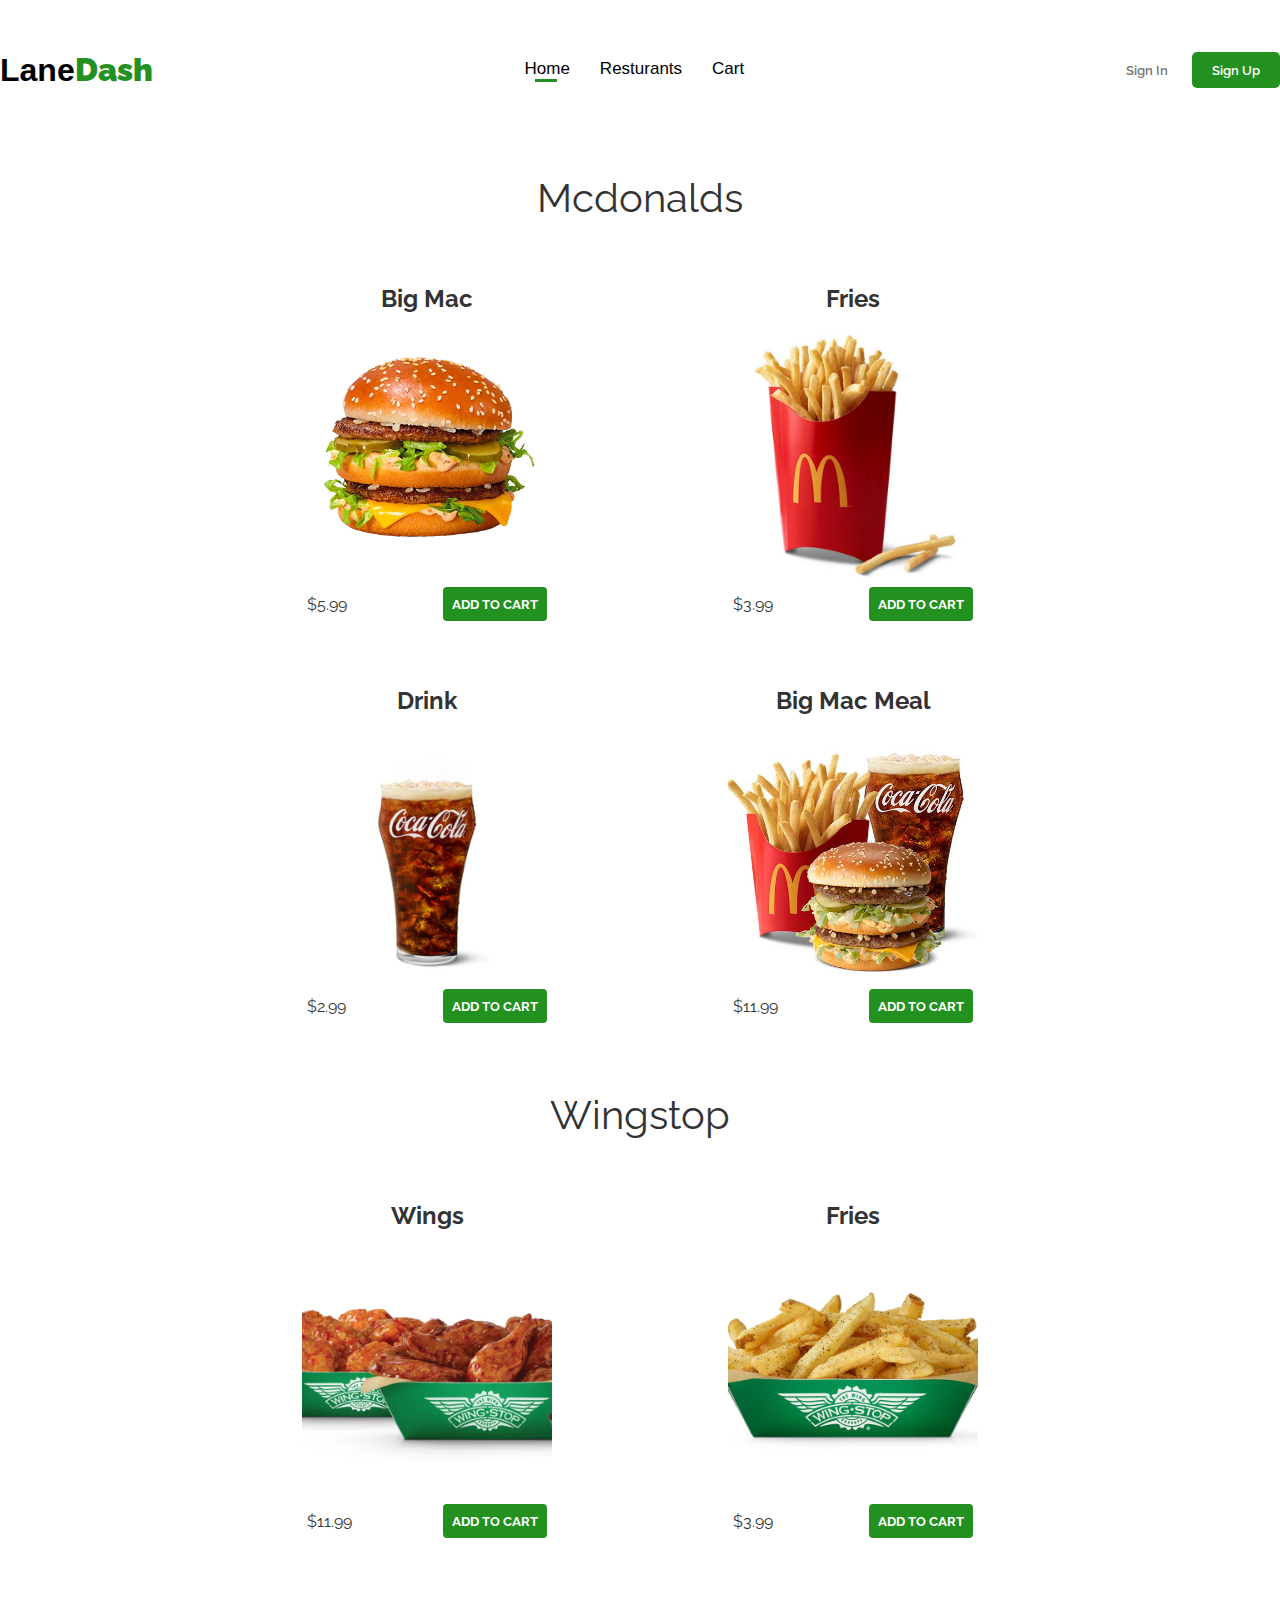
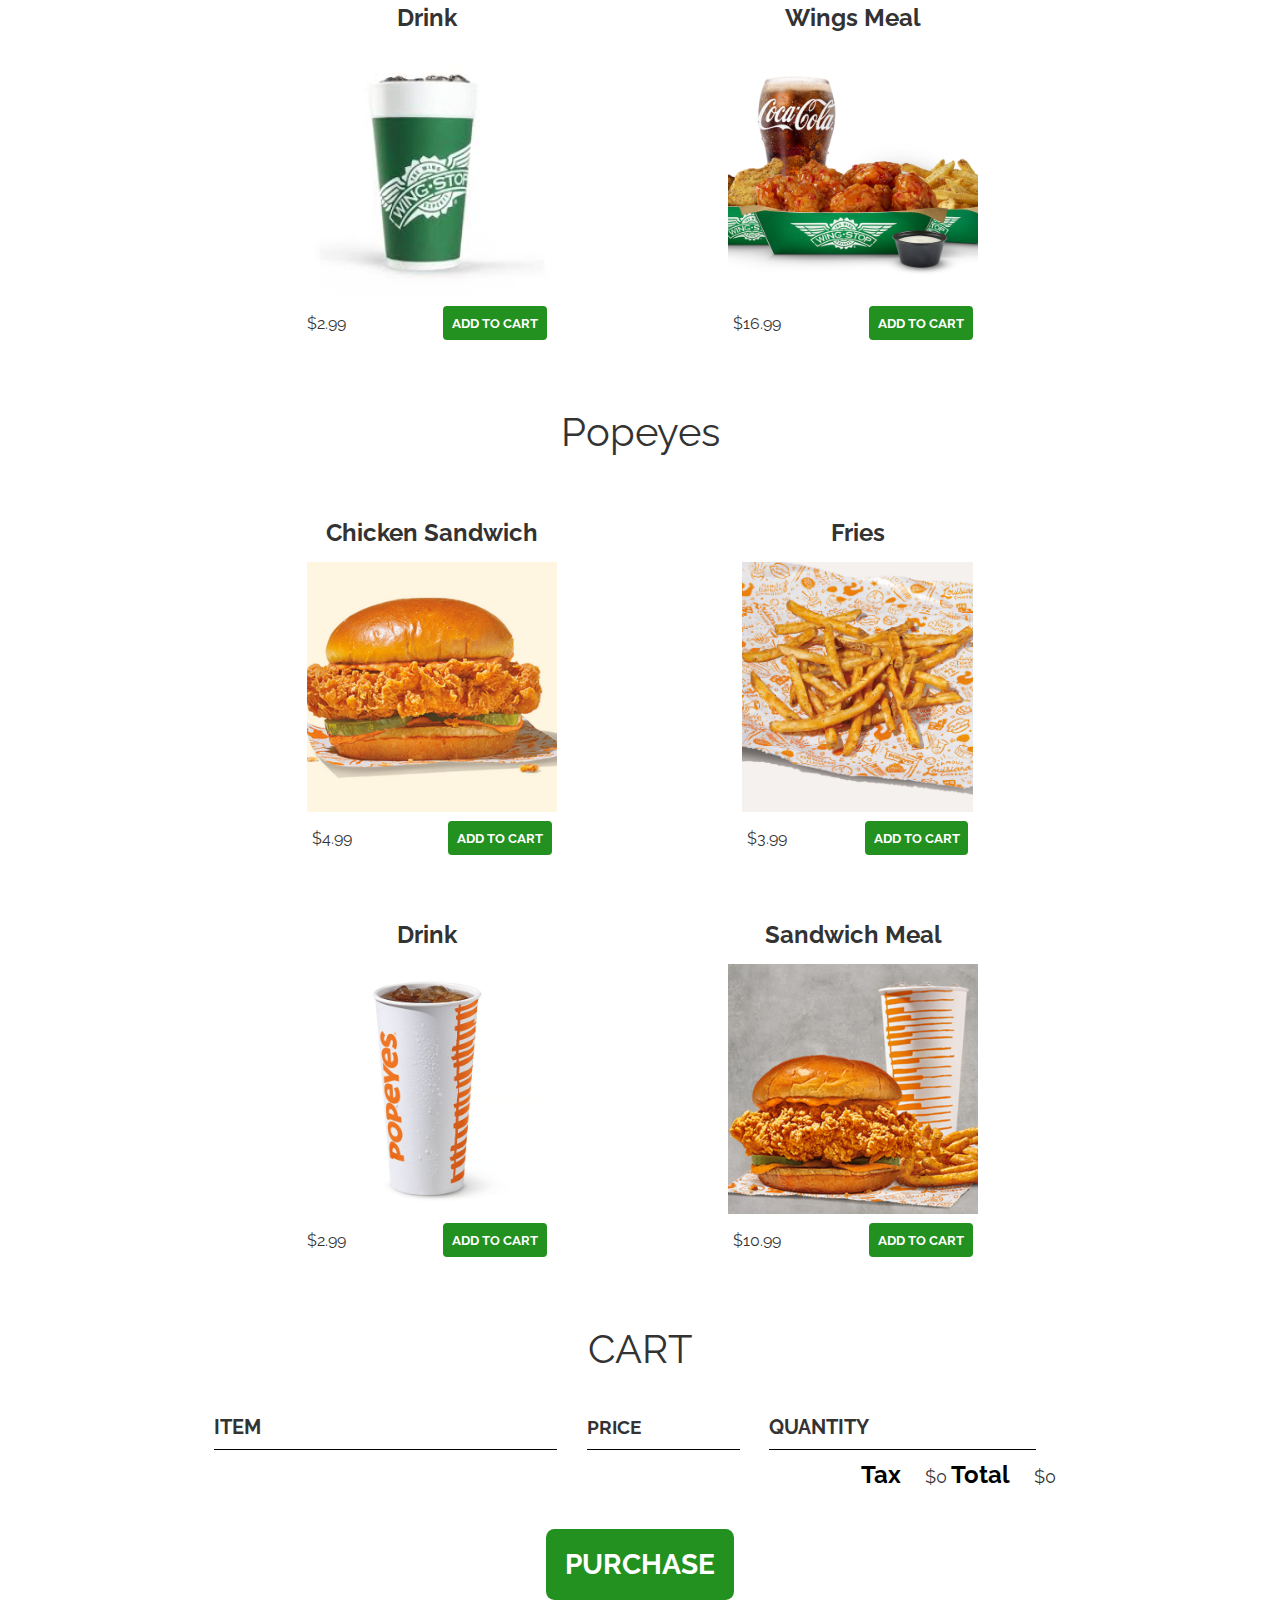
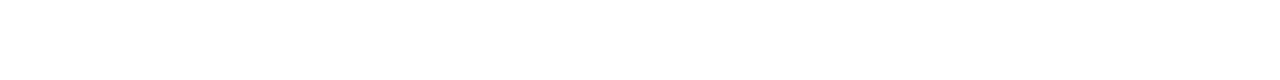
==== cart.html @ 19d5712b "addcontent6-1" ====
<!DOCTYPE html>
<html>
    <head>
        <title>Cart</title>
        <meta name="description" content="This is the description">
        <link href="https://cdn.jsdelivr.net/npm/bootstrap@5.0.2/dist/css/bootstrap.min.css" rel="stylesheet" integrity="sha384-EVSTQN3/azprG1Anm3QDgpJLIm9Nao0Yz1ztcQTwFspd3yD65VohhpuuCOmLASjC" crossorigin="anonymous">
        <link rel="stylesheet" href="styles.css" />
        <script src="program.js" async></script>
        <style>
            @import url('https://fonts.googleapis.com/css?family=Raleway:300,400,700');
@import url("https://fonts.googleapis.com/css?family=Metal+Mania");

@font-face {
    font-family: "Booter - Zero Zero";
    src: url("Fonts/Booter - Zero Zero.woff") format("woff"),
         url("Fonts/Booter - Zero Zero.woff2") format("woff2");
    font-weight: normal;
    font-style: normal;
}

* {
    box-sizing: border-box;
    font-family: Raleway;
    color: #777;
}

html, body {
    margin: 0;
    padding: 0;
    min-height: 100%;
}

.nav{
        width: 100%;
        display: flex;
        justify-content: space-between;
        align-items: center;
        padding: 30px 0;
      }
    .nav .logo h1{
      font-weight: 600;
      font-family: sans-serif;
      color: black;
    }
    .nav .logo b{
      color: rgb(35, 145, 31);
    }
    .nav ul{
      display: flex;
      list-style: none;
    }
    .nav ul li{
      margin-right: 30px;
    }
    .nav ul li a{
      text-decoration: none;
      color: black;
      font-weight: 500;
      font-family: sans-serif;
      font-size: 17px;
    }
    .nav ul .active::after{
      content: '';
      width: 50%;
      height: 3px;
      background-color: rgb(35, 145, 31);
      display: flex;
      position: relative;
      margin-left: 10px;

    }
    input{
      padding: 10px 20px;
      cursor: pointer;
      font-weight: 600;

    }
    .signin{
      background: transparent;
      border: none;

    }
    .signup{
      background-color: rgb(35, 145, 31);
      color: #ffffffff;
      outline: none;
      border: none;
      border-radius: 5px;
    }

.content-section {
    margin: 1em;
}

.container {
    max-width: 900px;
    margin: 0 auto;
    padding: 0 1.5em;
}
.section-header {
    font-weight: normal;
    color: #333;
    text-align: center;
    font-size: 2.5em;
}

.btn {
    text-align: center;
    vertical-align: middle;
    padding: .67em .67em;
    cursor: pointer;
}

.btn-header {
    margin: .5em 15% 2em 15%;
    color: white;
    border: 2px solid rgb(35, 145, 31);
    background-color: rgba(255, 255, 255, .1);
    border-radius: 0;
    font-size: 1.5em;
    font-weight: lighter;
    padding-left: 2em;
    padding-right: 2em;
}

.btn-play {
    display: block;
    margin: 0 auto;
    color: rgb(35, 145, 31);
    font-size: 4em;
    border-radius: 50%;
    width: 100px;
    height: 100px;
    padding: 0;
    text-align: center;
}

.btn-primary {
    color: white;
    background-color: rgb(35, 145, 31);
    border: none;
    border-radius: .3em;
    font-weight: bold;
}

.tour-row {
    border-bottom: 1px solid black;
    padding-bottom: 1em;
    margin-bottom: 1em;
}

.tour-row:last-child {
    border: none;
}

.tour-item {
    display: inline-block;
    padding-right: .5em;
}

.tour-date {
    color: #555;
    width: 11%;
    font-weight: bold;
}

.tour-city {
    width: 24%;
}

.tour-arena {
    width: 42%;
}

.tour-btn {
    max-width: 19%;
}

.shop-item {
    margin: 30px;
}

.shop-item-title {
    display: block;
    width: 100%;
    text-align: center;
    font-weight: bold;
    font-size: 1.5em;
    color: #333;
    margin-bottom: 15px;
}

.shop-item-image {
    height: 250px;
}

.shop-item-details {
    display: flex;
    align-items: center;
    padding: 5px;
}

.shop-item-price {
    flex-grow: 1;
    color: #333;
}

.shop-items {
    display: flex;
    flex-wrap: wrap;
    justify-content: space-around;
}

.cart-header {
    font-weight: bold;
    font-size: 1.25em;
    color: #333;
}

.cart-column {
    display: flex;
    align-items: center;
    border-bottom: 1px solid black;
    margin-right: 1.5em;
    padding-bottom: 10px;
    margin-top: 10px;
}

.cart-row {
    display: flex;
}

.cart-item {
    width: 45%;
}

.cart-price {
    width: 20%;
    font-size: 1.2em;
    color: #333;
}

.cart-quantity {
    width: 35%;
}

.cart-item-title {
    color: #333;
    margin-left: .5em;
    font-size: 1.2em;
}

.cart-item-image {
    width: 75px;
    height: auto;
    border-radius: 10px;
}

.btn-danger {
    color: white;
    background-color: #EB5757;
    border: none;
    border-radius: .3em;
    font-weight: bold;
}


.cart-quantity-input {
    height: 34px;
    width: 50px;
    border-radius: 5px;
    border: 1px solid rgb(35, 145, 31);
    background-color: #eee;
    color: #333;
    padding: 0;
    text-align: center;
    font-size: 1.2em;
    margin-right: 25px;
}

.cart-row:last-child {
    border-bottom: 1px solid black;
}

.cart-row:last-child .cart-column {
    border: none;
}

.cart-total {
    text-align: end;
    margin-top: 10px;
    margin-right: 10px;
}

.cart-total-title {
    font-weight: bold;
    font-size: 1.5em;
    color: black;
    margin-right: 20px;
}

.cart-total-price {
    color: #333;
    font-size: 1.1em;
}
.cart-tax-price {
    color: #333;
    font-size: 1.1em;
}

.btn-purchase {
    display: block;
    margin: 40px auto 80px auto;
    font-size: 1.75em;
}

        </style>
    </head>
    <body>
    <!--start of nav-->
    <div class="container-fluid">
        <div class="row">
            <section class="menu">
                <div class="nav">
                <div class="logo"><h1>Lane<b>Dash</b></h1></div>
                    <ul>
                        <li><a class="active" href="index.html">Home</a></li>
                        <li><a href="food.html">Resturants</a></li>
                        <li><a href="cart.html">Cart</a></li>
                    </ul>
                    <div>
                    <a href="signin.html"><input class="signin" type="submit" value="Sign In" name="signin"></a>
                    <a href="signup.html"><input class="signup" type="submit" value="Sign Up" name="signup"></a>
                    </div>
                </div>
            </section>
            </nav>
        </div>
      </div>
    <!--end of nav-->
        <section class="container content-section">
            <h2 class="section-header">Mcdonalds</h2>
            <div class="shop-items">
                <div class="col-lg-3">
                    <div class="shop-item">
                        <span class="shop-item-title">Big Mac</span>
                        <img class="shop-item-image" src="media/400x400_Big_Mac.webp" alt="">
                        <div class="shop-item-details">
                            <span class="shop-item-price">$5.99</span>
                            <button class="btn btn-primary shop-item-button" type="button">ADD TO CART</button>
                        </div>
                    </div>
                </div>
                <div class="col-lg-3">
                    <div class="shop-item">
                        <span class="shop-item-title">Fries</span>
                        <img class="shop-item-image" src="media/DC_202002_6053_LargeFries_832x472_nutrition-calculator-tile.jpeg" alt="">
                        <div class="shop-item-details">
                          <p></p>  <span class="shop-item-price">$3.99</span>
                            <button class="btn btn-primary shop-item-button"type="button">ADD TO CART</button>
                        </div>
                    </div>
                </div>
                <div class="col-lg-3">
                    <div class="shop-item">
                        <span class="shop-item-title">Drink</span>
                        <img class="shop-item-image" src="media/DC_202112_0521_MediumCoke_Glass_832x472_nutrition-calculator-tile.jpeg" alt="">
                        <div class="shop-item-details">
                            <span class="shop-item-price">$2.99</span>
                            <button class="btn btn-primary shop-item-button" type="button">ADD TO CART</button>
                        </div>
                    </div>
                </div>
                <div class="col-lg-3">
                    <div class="shop-item">
                        <span class="shop-item-title">Big Mac Meal</span>
                        <img class="shop-item-image" src="media/Header_BigMacCombo_v1_832x472_nutrition-calculator-tile (1).jpeg" alt="">
                        <div class="shop-item-details">
                            <span class="shop-item-price">$11.99</span>
                            <button class="btn btn-primary shop-item-button" type="button">ADD TO CART</button>
                        </div>
                    </div>
                </div>
            </div>
        </section>
        <section class="container content-section">
            <h2 class="section-header">Wingstop</h2>
            <div class="shop-items">
                <div class="col-lg-3">
                    <div class="shop-item">
                        <span class="shop-item-title">Wings</span>
                        <img class="shop-item-image" src="media/wingstop-flavors (1).jpg" alt="">
                        <div class="shop-item-details">
                            <span class="shop-item-price">$11.99</span>
                            <button class="btn btn-primary shop-item-button" type="button">ADD TO CART</button>
                        </div>
                    </div>
                </div>
                <div class="col-lg-3">
                    <div class="shop-item">
                        <span class="shop-item-title">Fries</span>
                        <img class="shop-item-image" src="media/04f40558-1562-49b9-8bf7-808a0ab0d2e6-retina-large.avif" alt="">
                        <div class="shop-item-details">
                            <span class="shop-item-price">$3.99</span>
                            <button class="btn btn-primary shop-item-button"type="button">ADD TO CART</button>
                        </div>
                    </div>
                </div>
                <div class="col-lg-3">
                    <div class="shop-item">
                        <span class="shop-item-title">Drink</span>
                        <img class="shop-item-image" src="media/images (2).jpeg" alt="">
                        <div class="shop-item-details">
                            <span class="shop-item-price">$2.99</span>
                            <button class="btn btn-primary shop-item-button" type="button">ADD TO CART</button>
                        </div>
                    </div>
                </div>
                <div class="col-lg-3">
                    <div class="shop-item">
                        <span class="shop-item-title">Wings Meal</span>
                        <img class="shop-item-image" src="media/929ef6d6-0a95-4725-a421-bf047349450c-retina-large.avif" alt="">
                        <div class="shop-item-details">
                            <span class="shop-item-price">$16.99</span>
                            <button class="btn btn-primary shop-item-button" type="button">ADD TO CART</button>
                        </div>
                    </div>
                </div>
            </div>
        </section>
        <section class="container content-section">
            <h2 class="section-header">Popeyes</h2>
            <div class="shop-items">
                <div class="col-lg-3">
                    <div class="shop-item">
                        <span class="shop-item-title">Chicken Sandwich</span>
                        <img class="shop-item-image" src="media/7fa8bce0-d4f6-462d-bbff-c0562e3438a2-retina-large.avif" alt="">
                        <div class="shop-item-details">
                            <span class="shop-item-price">$4.99</span>
                            <button class="btn btn-primary shop-item-button" type="button">ADD TO CART</button>
                        </div>
                    </div>
                </div>
                <div class="col-lg-3">
                    <div class="shop-item">
                        <span class="shop-item-title">Fries</span>
                        <img class="shop-item-image" src="media/screen-shot-2021-12-28-at-2-55-26-pm-1640721341.png" alt="">
                        <div class="shop-item-details">
                            <span class="shop-item-price">$3.99</span>
                            <button class="btn btn-primary shop-item-button"type="button">ADD TO CART</button>
                        </div>
                    </div>
                </div>
                <div class="col-lg-3">
                    <div class="shop-item">
                        <span class="shop-item-title">Drink</span>
                        <img class="shop-item-image" src="media/0fc1dea6-3318-484d-b8b5-ec45cb72a500-retina-large.avif" alt="">
                        <div class="shop-item-details">
                            <span class="shop-item-price">$2.99</span>
                            <button class="btn btn-primary shop-item-button" type="button">ADD TO CART</button>
                        </div>
                    </div>
                </div>
                <div class="col-lg-3">
                    <div class="shop-item">
                        <span class="shop-item-title">Sandwich Meal</span>
                        <img class="shop-item-image" src="media/f11fc0d5-2b62-4b33-b082-4fe1728819e7-retina-large.avif" alt="">
                        <div class="shop-item-details">
                            <span class="shop-item-price">$10.99</span>
                            <button class="btn btn-primary shop-item-button" type="button">ADD TO CART</button>
                        </div>
                    </div>
                </div>
            </div>
        </section>
        <section class="container content-section">
            <h2 class="section-header">CART</h2>
            <div class="cart-row">
                <span class="cart-item cart-header cart-column">ITEM</span>
                <span class="cart-price cart-header cart-column">PRICE</span>
                <span class="cart-quantity cart-header cart-column">QUANTITY</span>
            </div>
            <div class="cart-items">
            </div>
            <div class="cart-total">
                <strong class="cart-total-title">Tax</strong>
                <span class="cart-tax-price">$0</span>
                <strong class="cart-total-title">Total</strong>
                <span class="cart-total-price">$0</span>
            </div>
            <button class="btn btn-primary btn-purchase" type="button">PURCHASE</button>
        </section>
        <script src="https://cdn.jsdelivr.net/npm/bootstrap@5.0.2/dist/js/bootstrap.bundle.min.js" integrity="sha384-MrcW6ZMFYlzcLA8Nl+NtUVF0sA7MsXsP1UyJoMp4YLEuNSfAP+JcXn/tWtIaxVXM" crossorigin="anonymous"></script>

    </body>
</html>
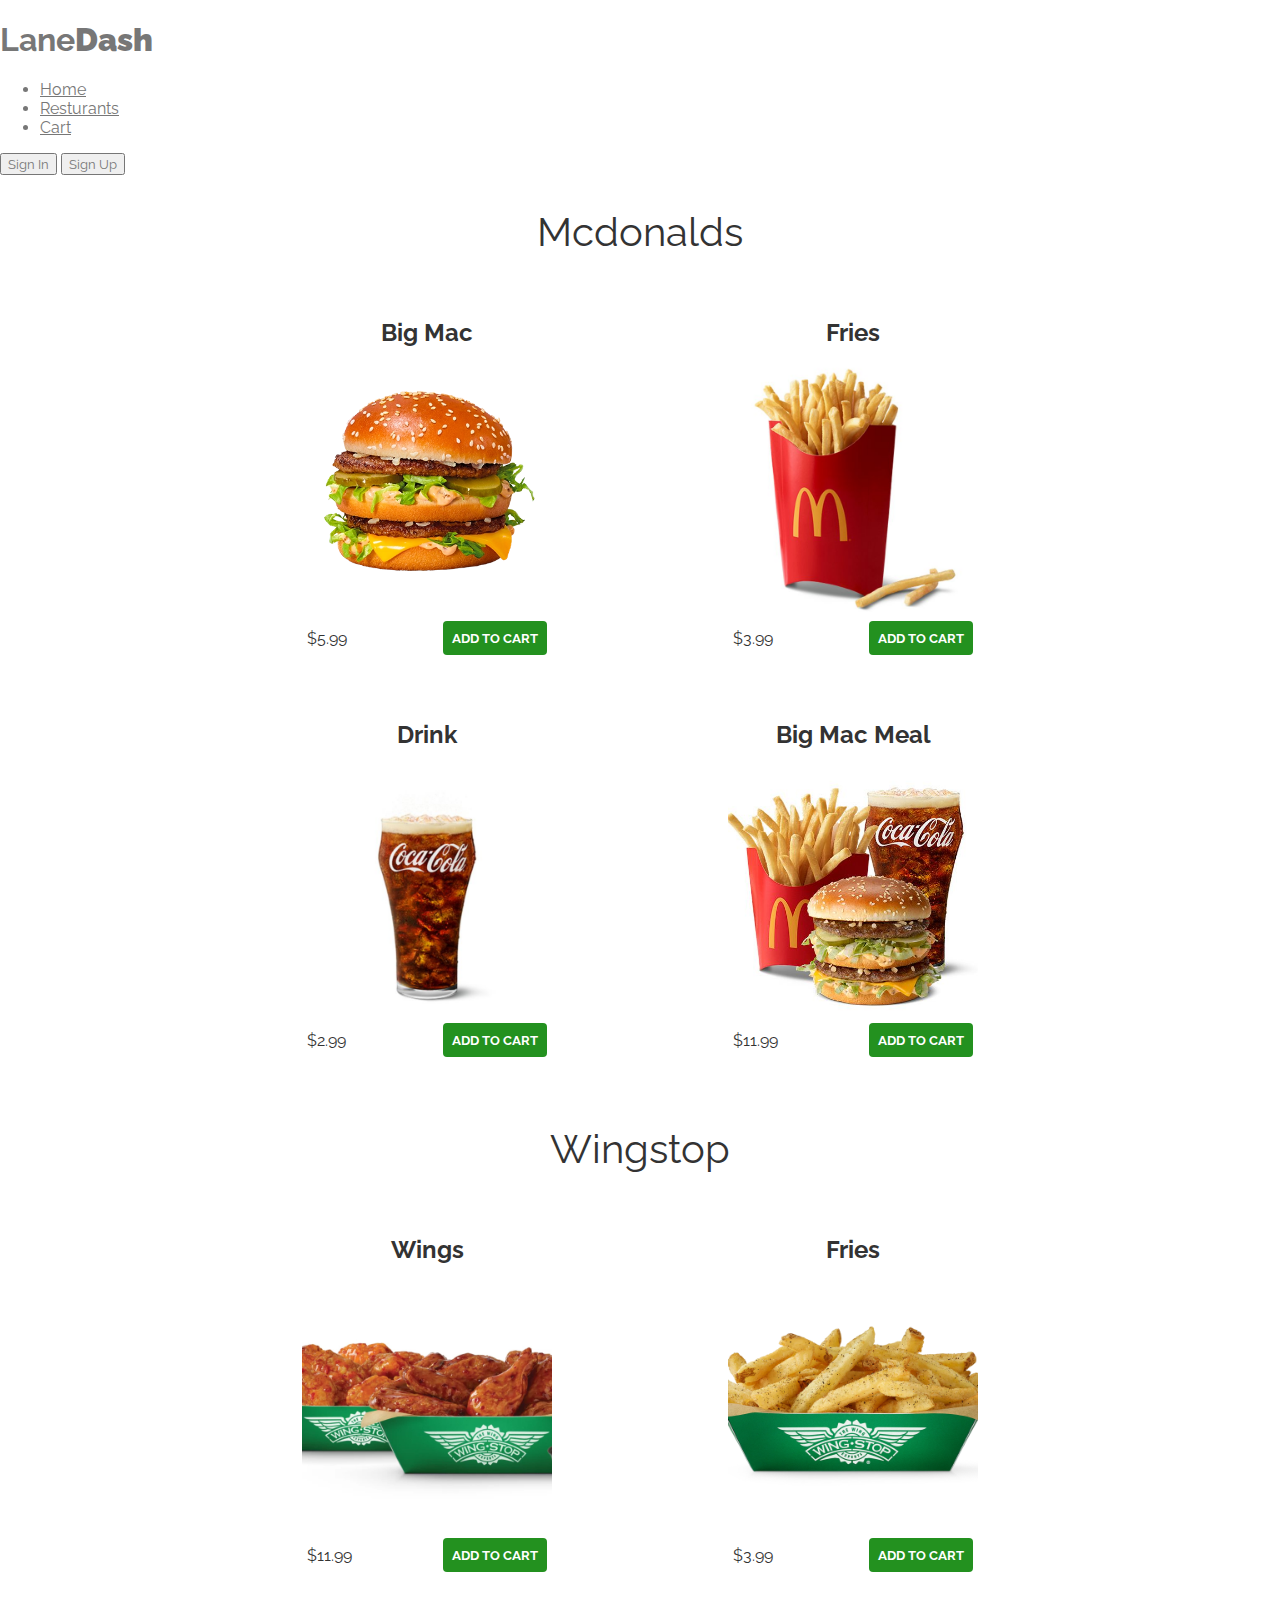
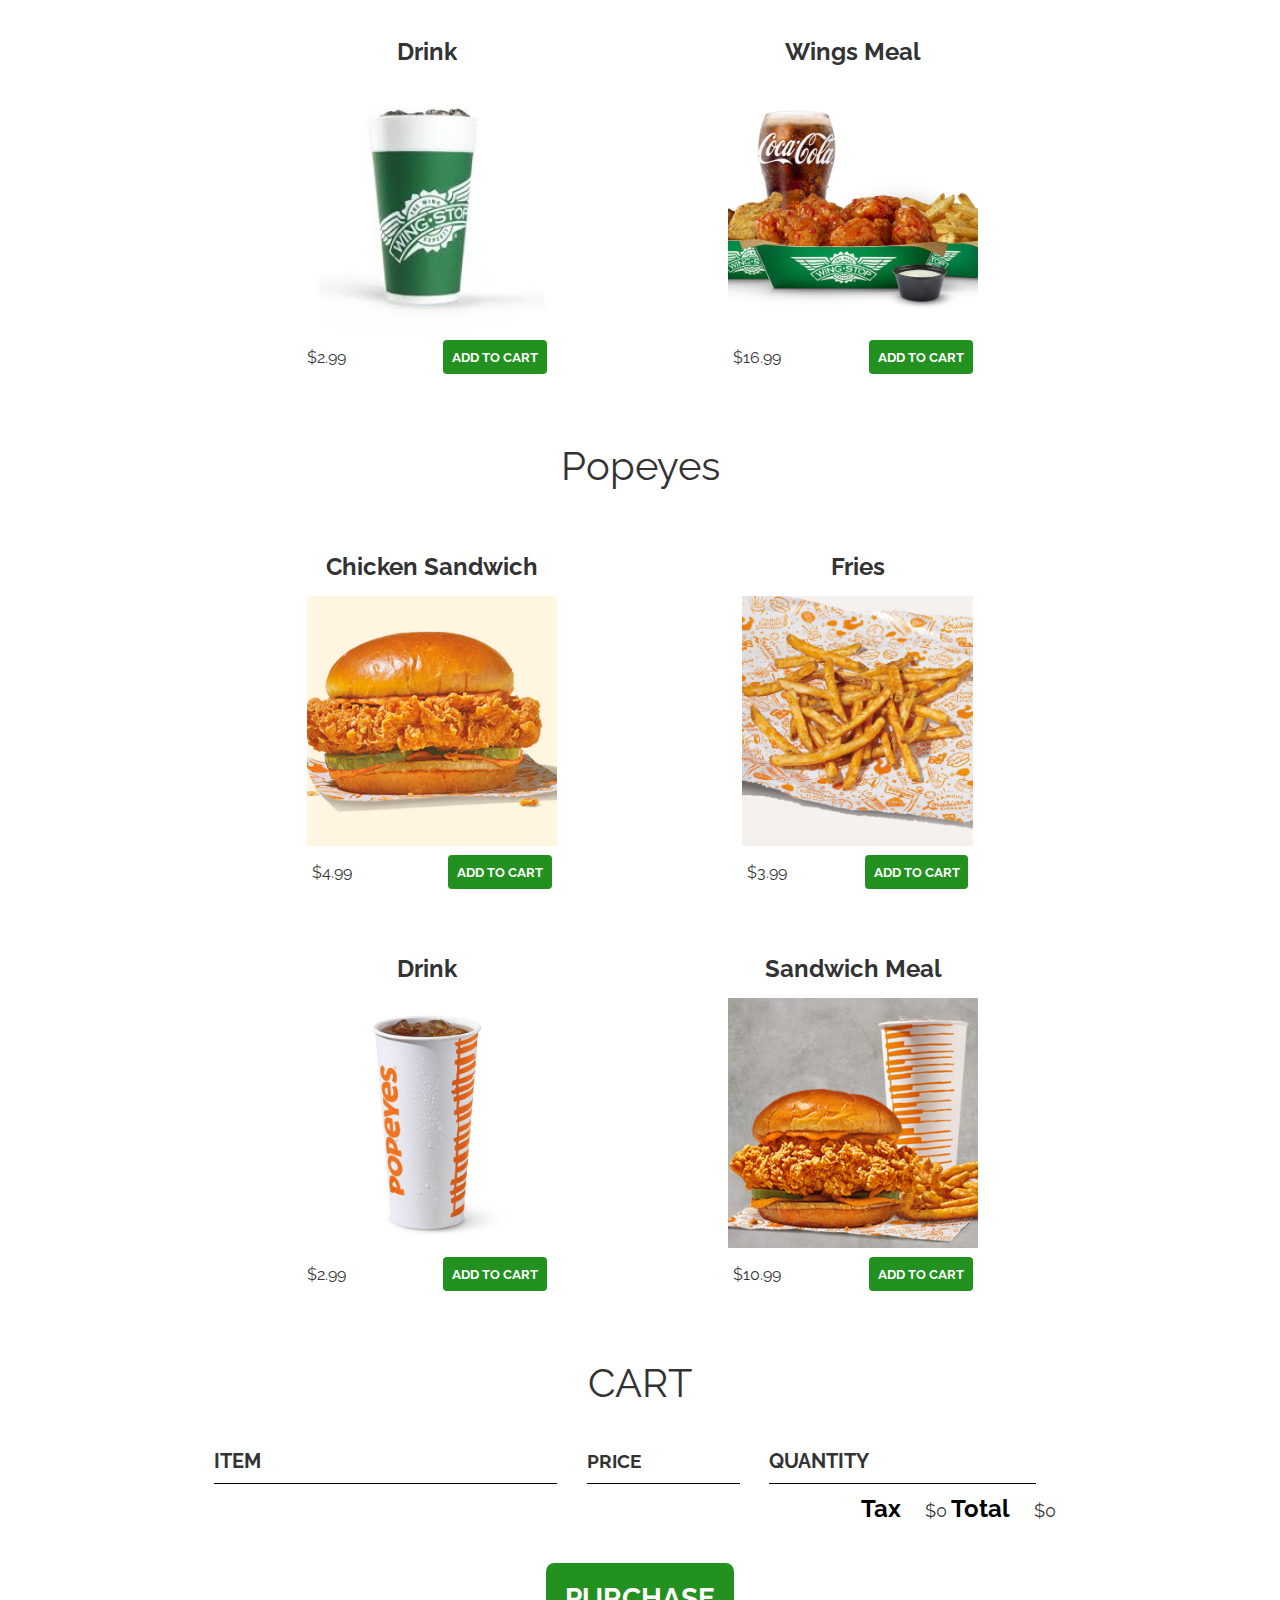
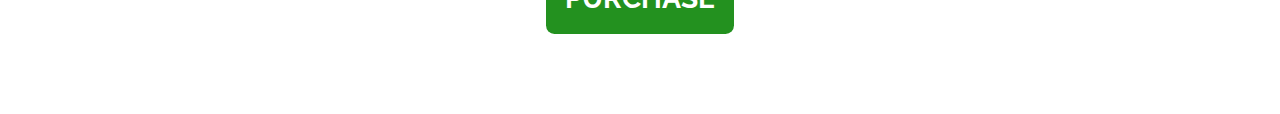
==== commit 29c76be1: "addcontent6-1" ====
--- a/cart.html
+++ b/cart.html
@@ -30,63 +30,6 @@
     min-height: 100%;
 }
 
-.nav{
-        width: 100%;
-        display: flex;
-        justify-content: space-between;
-        align-items: center;
-        padding: 30px 0;
-      }
-    .nav .logo h1{
-      font-weight: 600;
-      font-family: sans-serif;
-      color: black;
-    }
-    .nav .logo b{
-      color: rgb(35, 145, 31);
-    }
-    .nav ul{
-      display: flex;
-      list-style: none;
-    }
-    .nav ul li{
-      margin-right: 30px;
-    }
-    .nav ul li a{
-      text-decoration: none;
-      color: black;
-      font-weight: 500;
-      font-family: sans-serif;
-      font-size: 17px;
-    }
-    .nav ul .active::after{
-      content: '';
-      width: 50%;
-      height: 3px;
-      background-color: rgb(35, 145, 31);
-      display: flex;
-      position: relative;
-      margin-left: 10px;
-
-    }
-    input{
-      padding: 10px 20px;
-      cursor: pointer;
-      font-weight: 600;
-
-    }
-    .signin{
-      background: transparent;
-      border: none;
-
-    }
-    .signup{
-      background-color: rgb(35, 145, 31);
-      color: #ffffffff;
-      outline: none;
-      border: none;
-      border-radius: 5px;
-    }
 
 .content-section {
     margin: 1em;
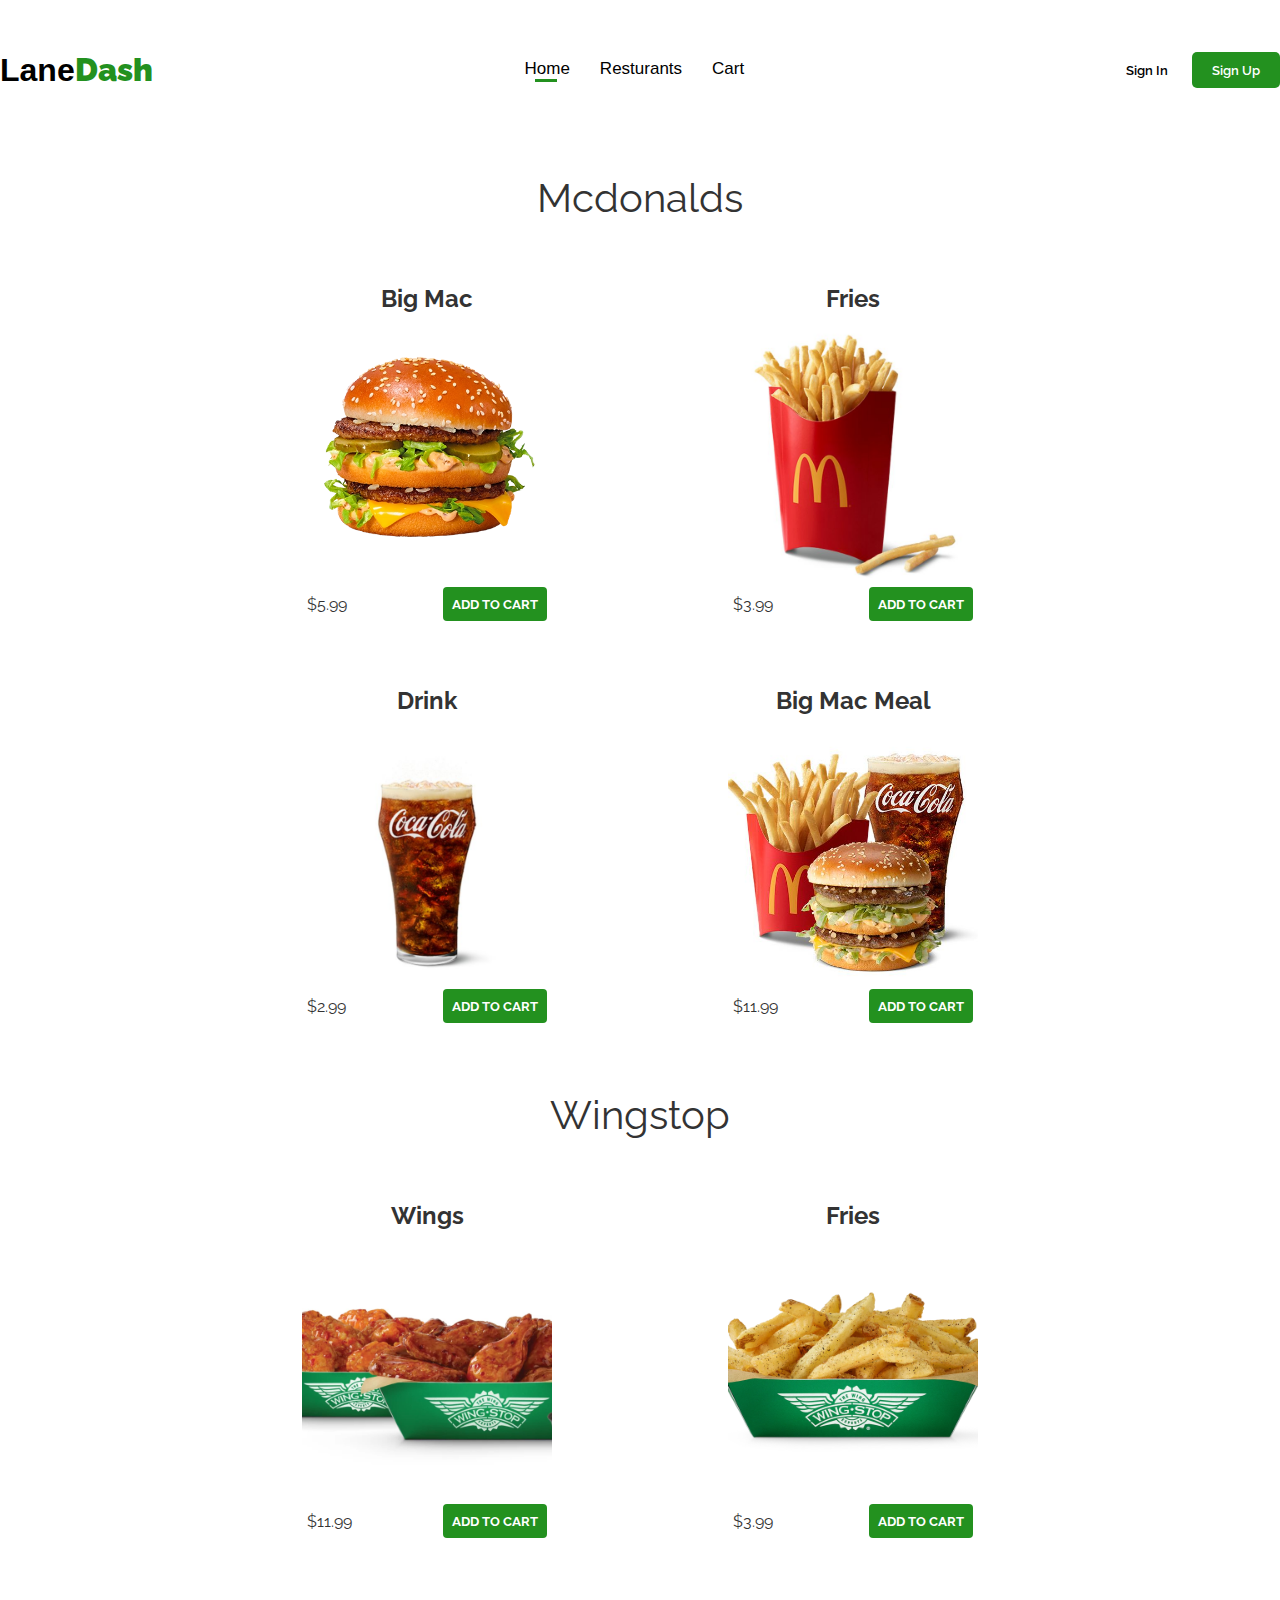
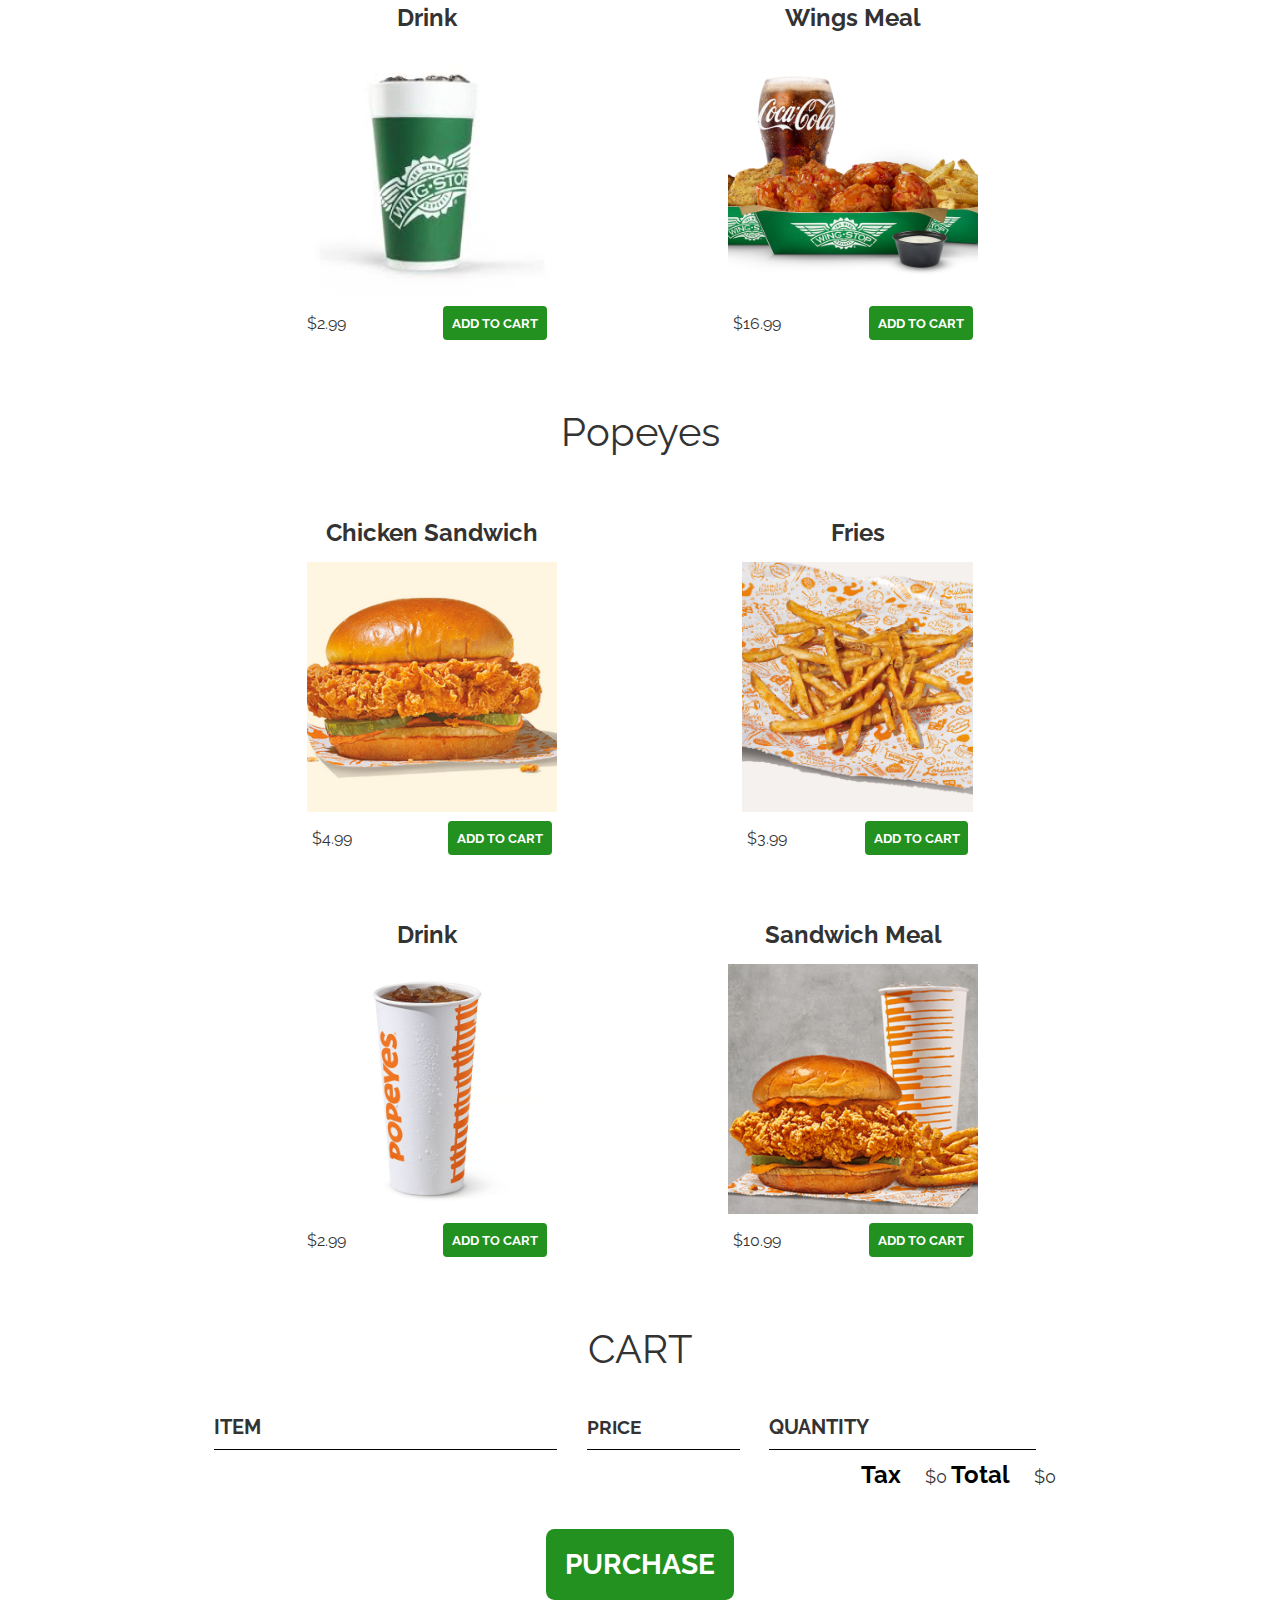
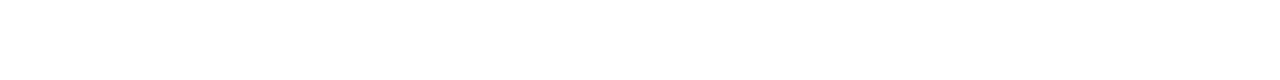
==== commit a291a698: "addcontent6-1" ====
--- a/cart.html
+++ b/cart.html
@@ -30,6 +30,64 @@
     min-height: 100%;
 }
 
+.nav{
+        width: 100%;
+        display: flex;
+        justify-content: space-between;
+        align-items: center;
+        padding: 30px 0;
+      }
+    .nav .logo h1{
+      font-weight: 600;
+      font-family: sans-serif;
+      color: black;
+    }
+    .nav .logo b{
+      color: rgb(35, 145, 31);
+    }
+    .nav ul{
+      display: flex;
+      list-style: none;
+    }
+    .nav ul li{
+      margin-right: 30px;
+    }
+    .nav ul li a{
+      text-decoration: none;
+      color: black;
+      font-weight: 500;
+      font-family: sans-serif;
+      font-size: 17px;
+    }
+    .nav ul .active::after{
+      content: '';
+      width: 50%;
+      height: 3px;
+      background-color: rgb(35, 145, 31);
+      display: flex;
+      position: relative;
+      margin-left: 10px;
+
+    }
+    input{
+      padding: 10px 20px;
+      cursor: pointer;
+      font-weight: 600;
+
+    }
+    .signin{
+      color: black;
+      background: transparent;
+      border: none;
+
+    }
+    .signup{
+      background-color: rgb(35, 145, 31);
+      color: #ffffffff;
+      outline: none;
+      border: none;
+      border-radius: 5px;
+    }
 
 .content-section {
     margin: 1em;
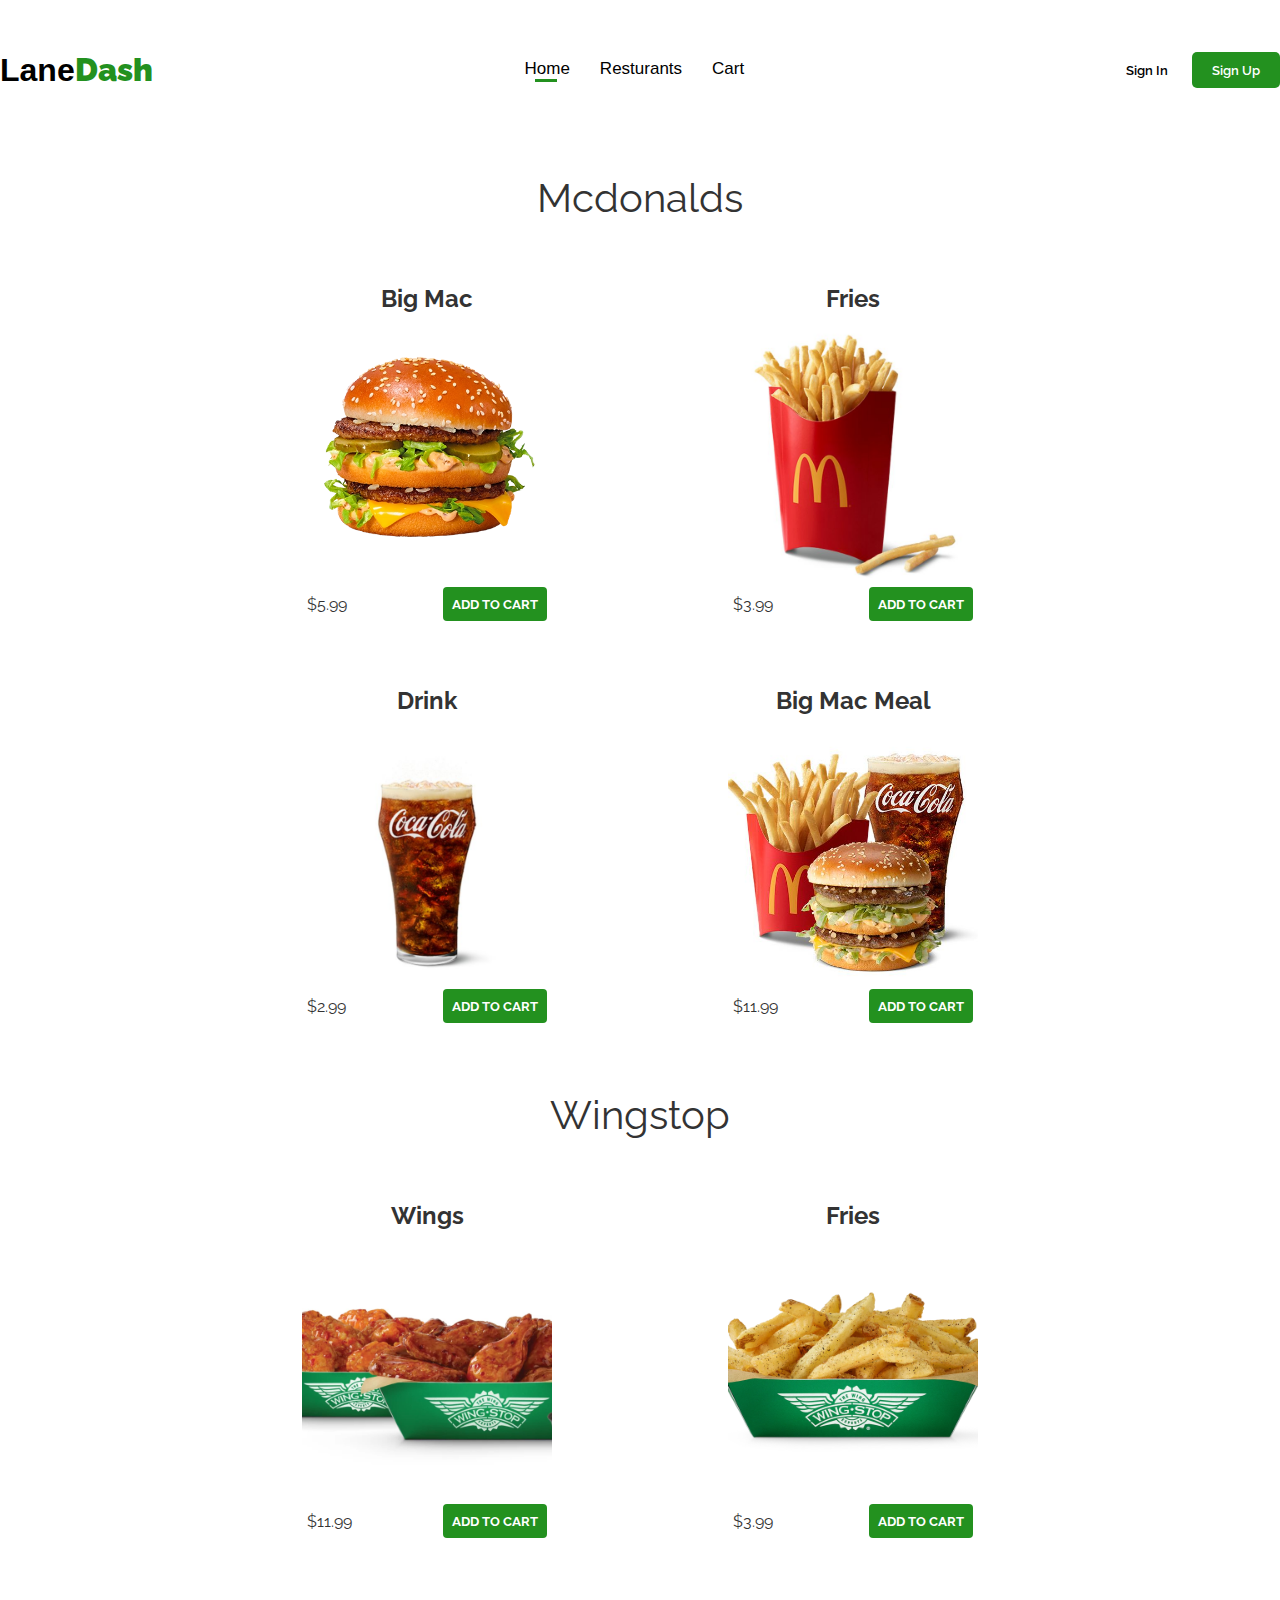
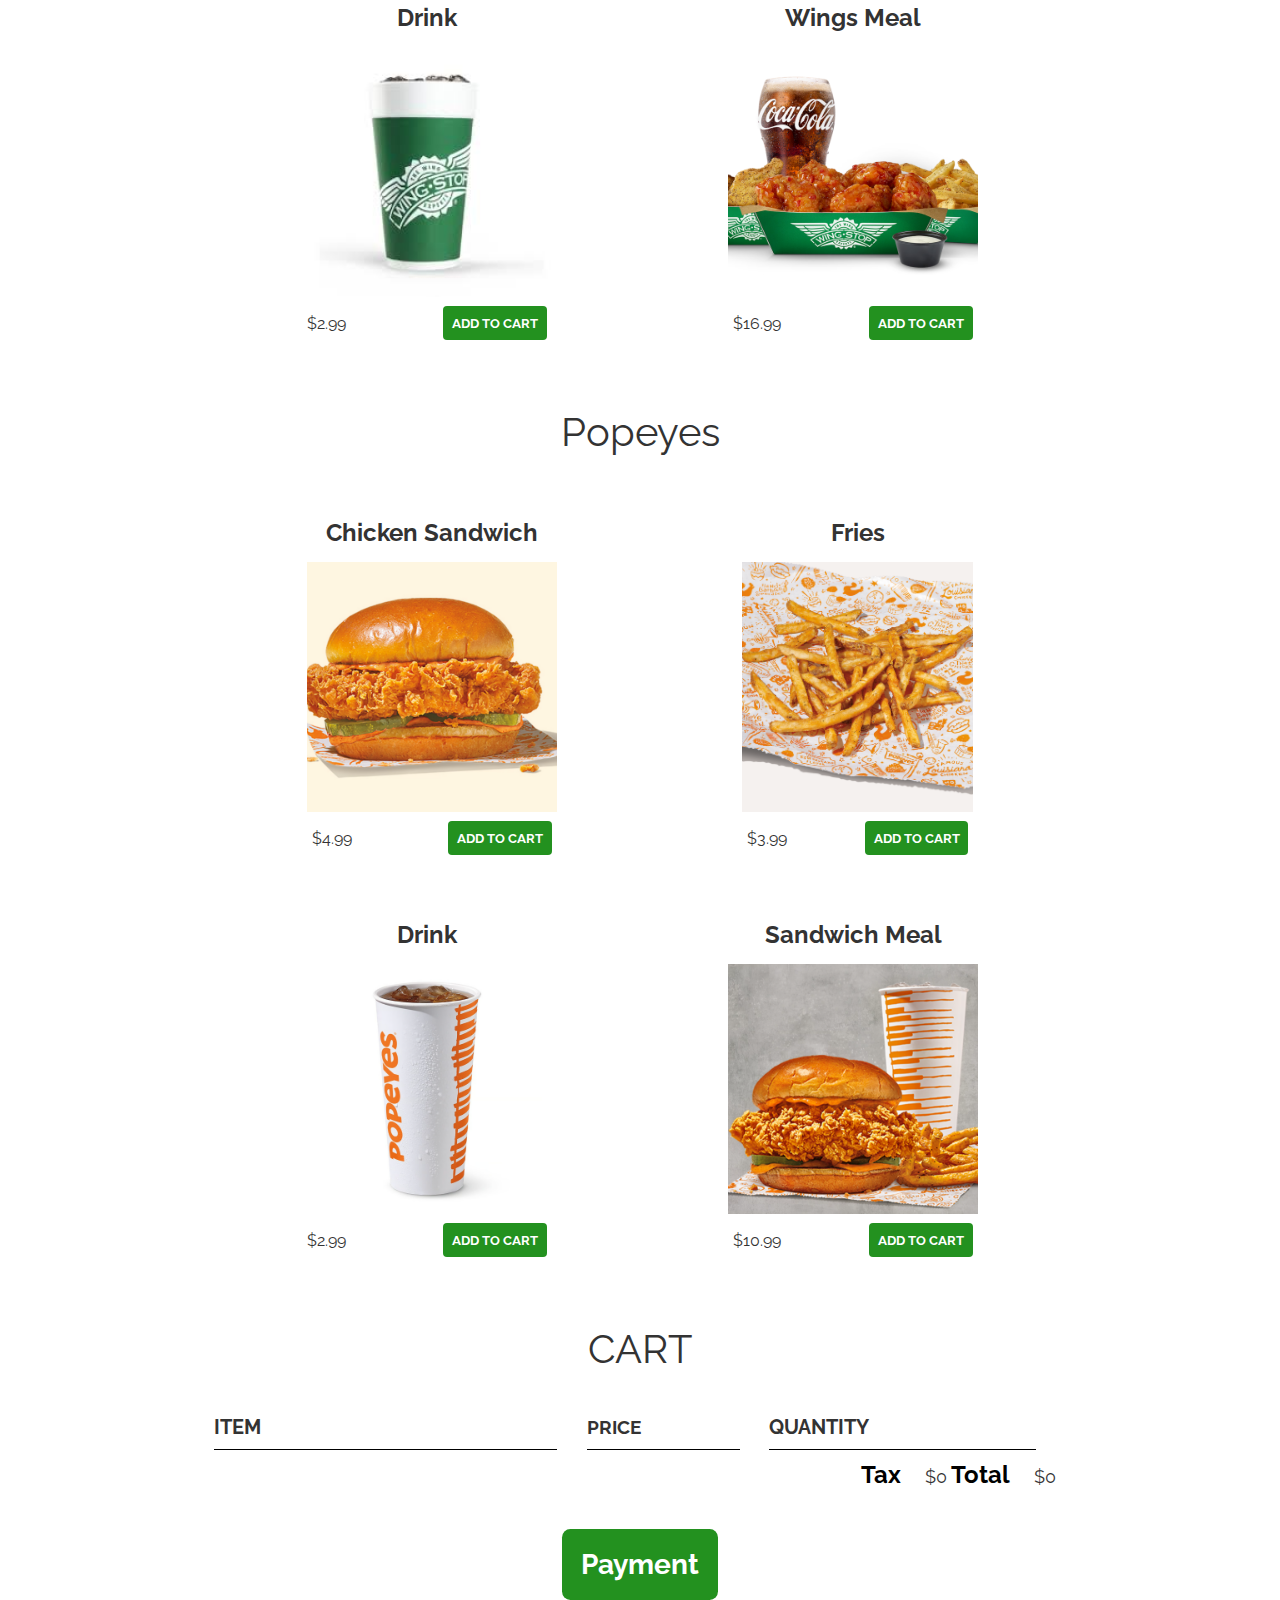
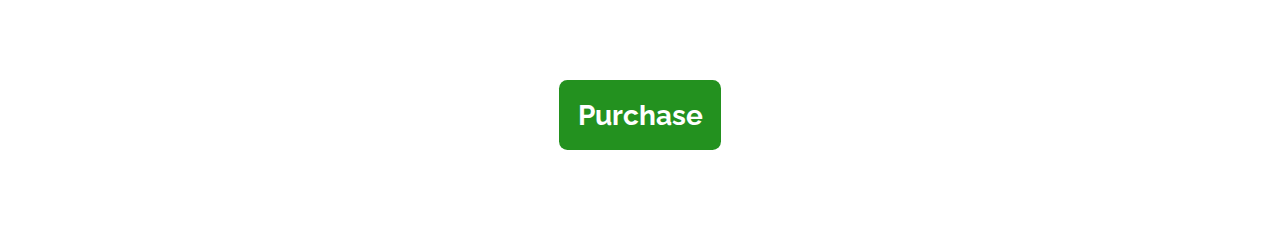
==== commit ea1b741d: "addcontent6-2" ====
--- a/cart.html
+++ b/cart.html
@@ -313,6 +313,15 @@
     display: block;
     margin: 40px auto 80px auto;
     font-size: 1.75em;
+}
+.btn-purchase1 {
+    color: white;
+    display: block;
+    margin: 40px auto 80px auto;
+    font-size: 1.75em;
+}
+a{
+    text-decoration: none;
 }
 
         </style>
@@ -489,7 +498,14 @@
                 <strong class="cart-total-title">Total</strong>
                 <span class="cart-total-price">$0</span>
             </div>
-            <button class="btn btn-primary btn-purchase" type="button">PURCHASE</button>
+            <div class="row"> 
+                <div class="col-lg-6">
+                    <a href="index.html"><button class="btn btn-primary btn-purchase1 setItems" type="button">Payment</button></a>
+                </div>
+                <div class="col-lg-6">
+                    <button class="btn btn-primary btn-purchase" type="button">Purchase</button>
+                </div>  
+            </div>
         </section>
         <script src="https://cdn.jsdelivr.net/npm/bootstrap@5.0.2/dist/js/bootstrap.bundle.min.js" integrity="sha384-MrcW6ZMFYlzcLA8Nl+NtUVF0sA7MsXsP1UyJoMp4YLEuNSfAP+JcXn/tWtIaxVXM" crossorigin="anonymous"></script>
 
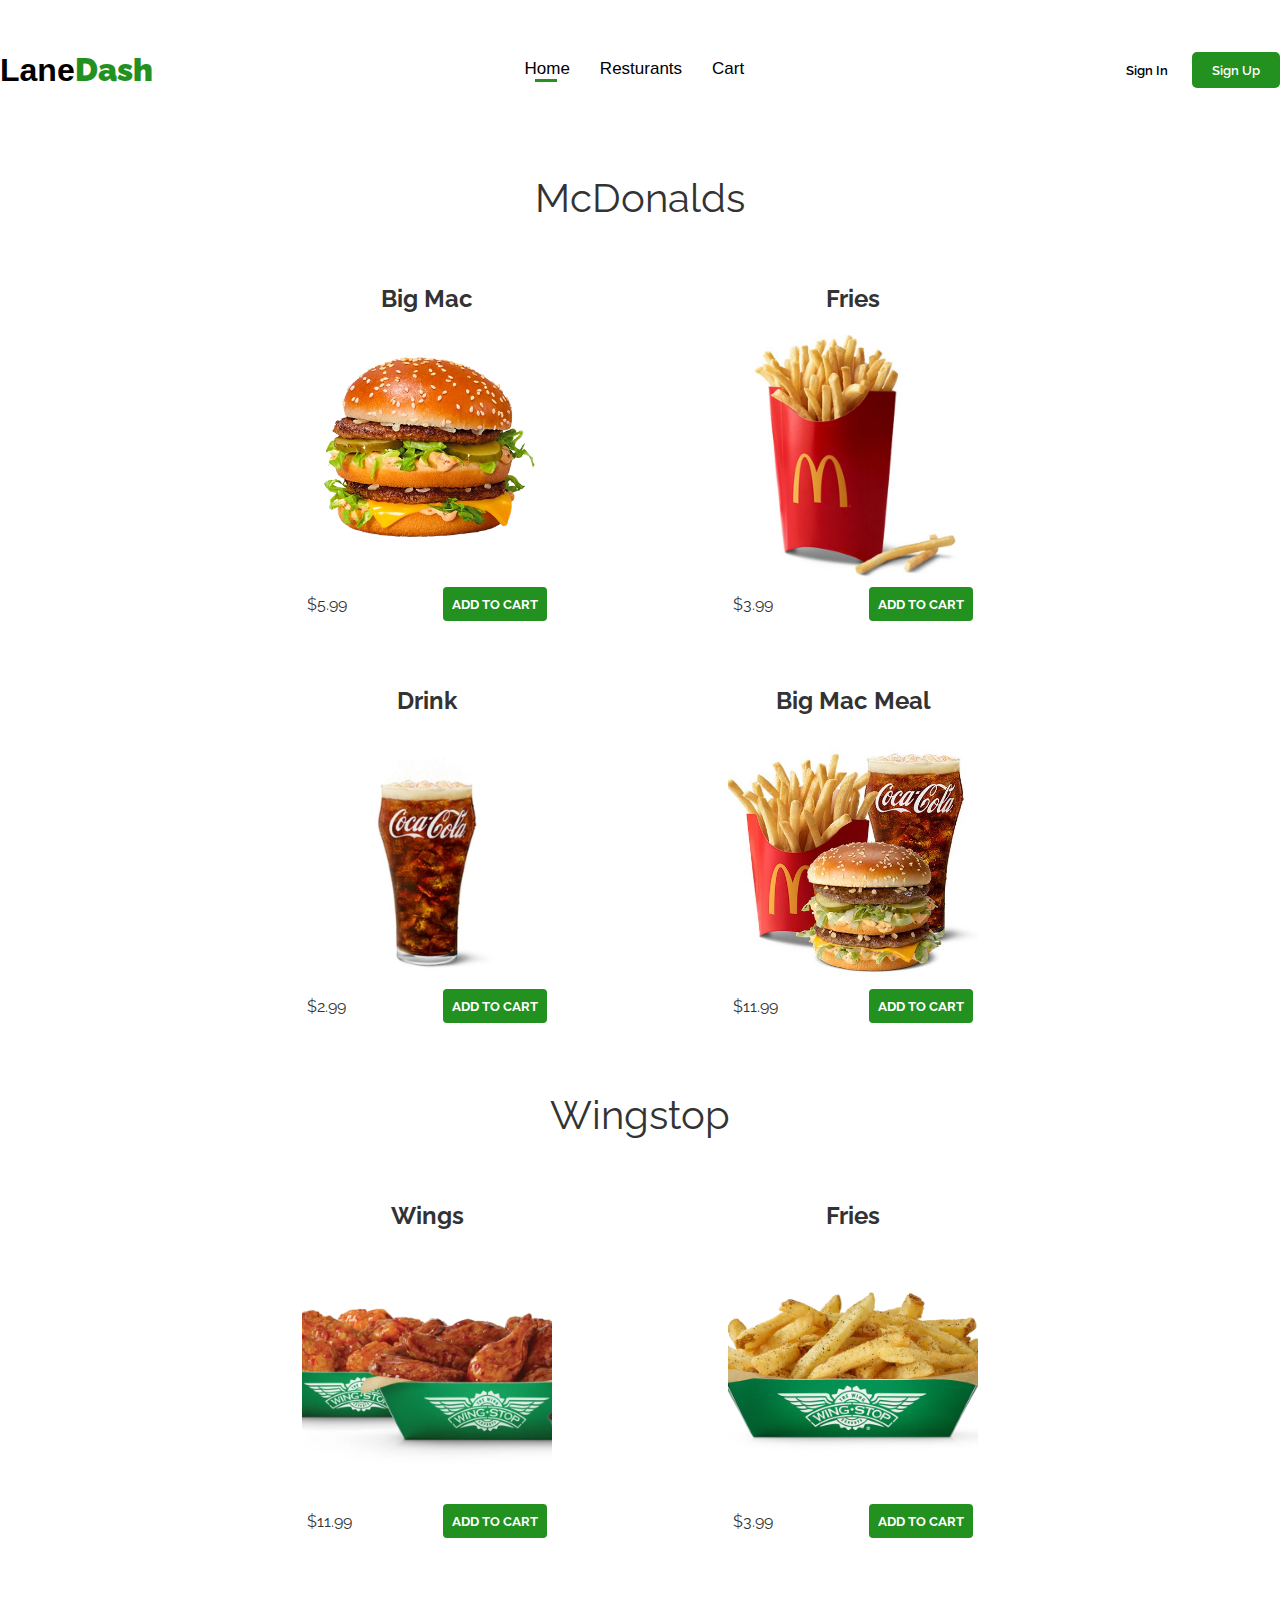
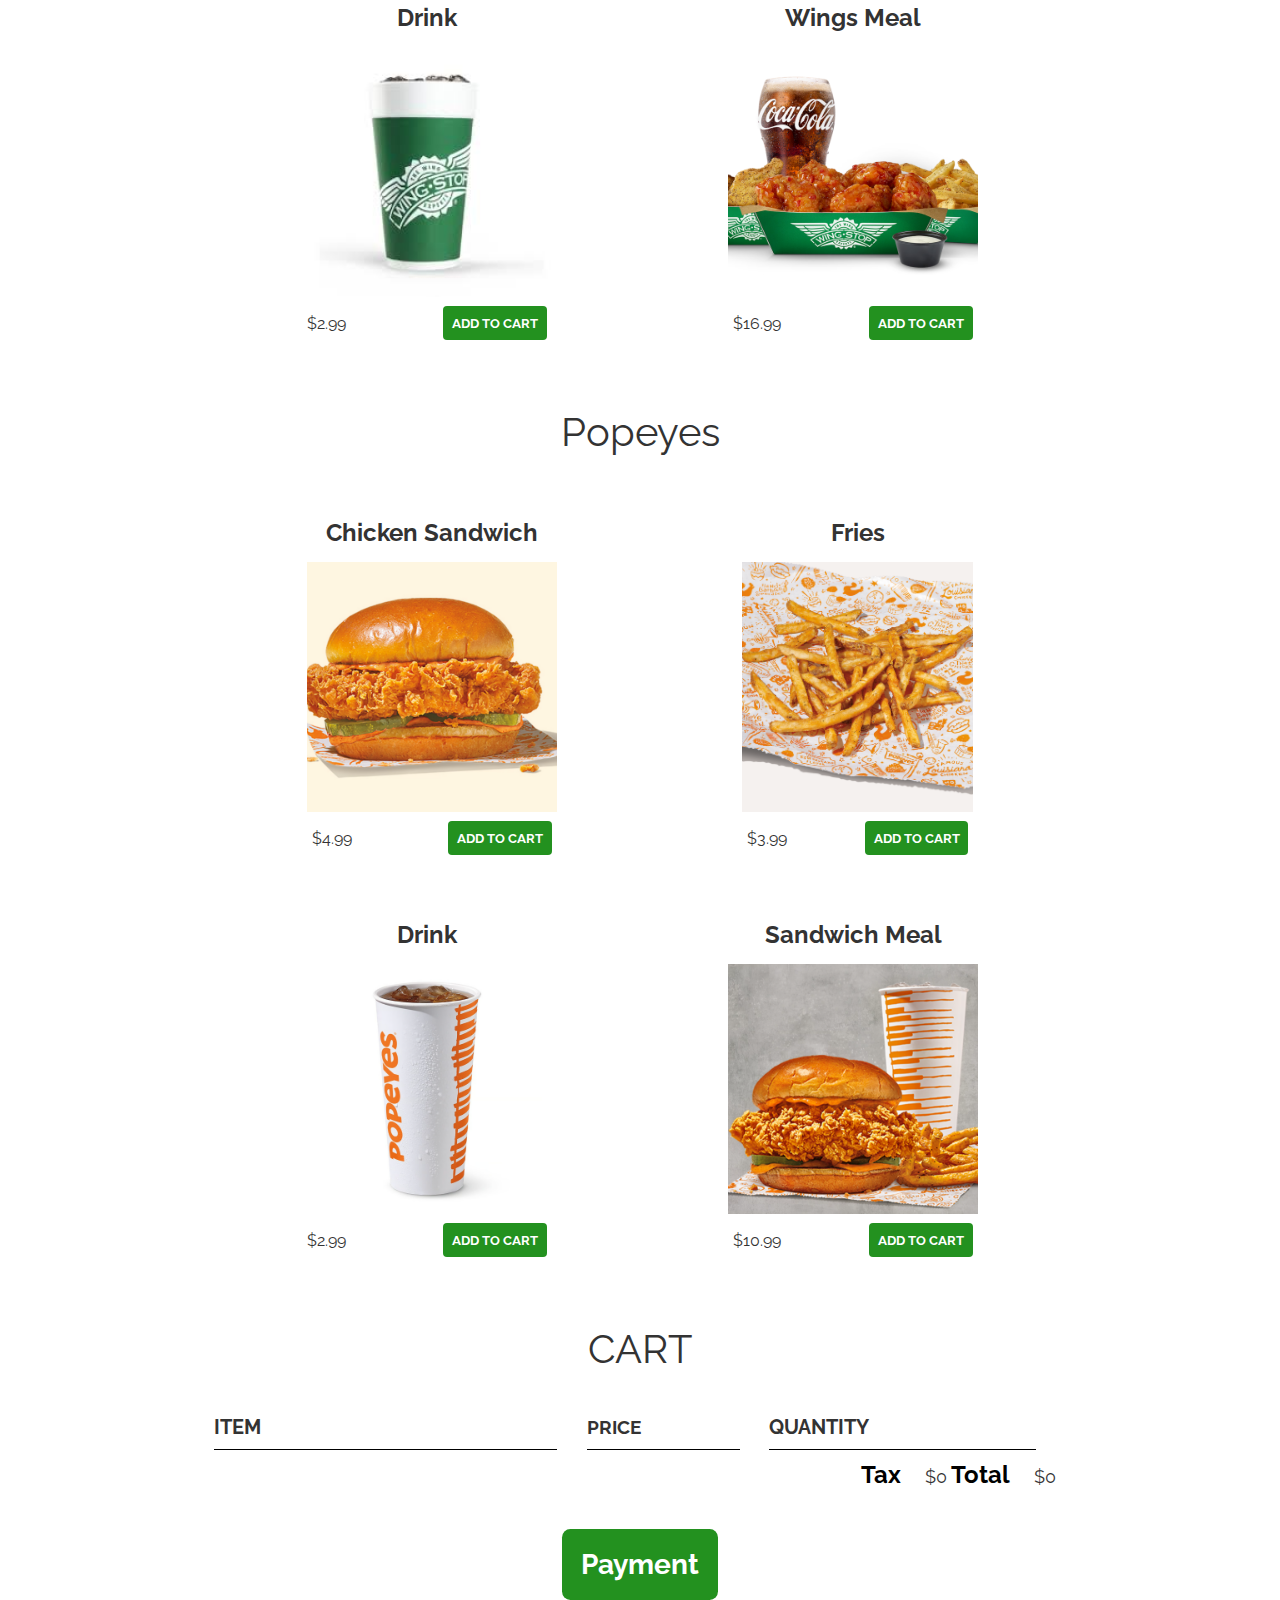
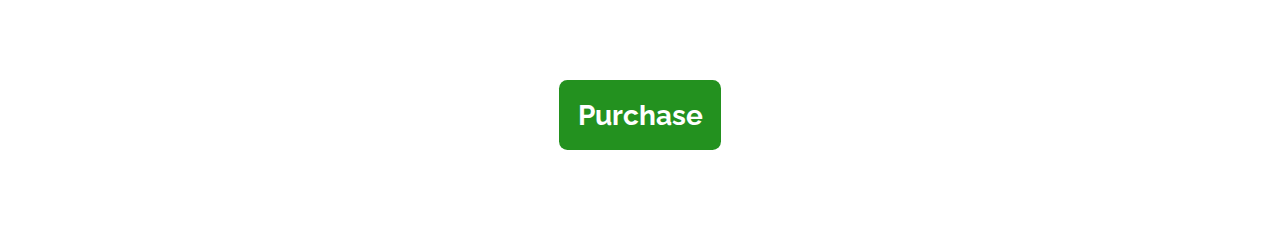
==== commit 118b1971: "addcontent6-2" ====
--- a/cart.html
+++ b/cart.html
@@ -328,7 +328,7 @@
     </head>
     <body>
     <!--start of nav-->
-    <div class="container-fluid">
+    <nav class="container-fluid">
         <div class="row">
             <section class="menu">
                 <div class="nav">
@@ -346,10 +346,10 @@
             </section>
             </nav>
         </div>
-      </div>
+    </nav>
     <!--end of nav-->
         <section class="container content-section">
-            <h2 class="section-header">Mcdonalds</h2>
+            <h2 class="section-header">McDonalds</h2>
             <div class="shop-items">
                 <div class="col-lg-3">
                     <div class="shop-item">
@@ -500,7 +500,7 @@
             </div>
             <div class="row"> 
                 <div class="col-lg-6">
-                    <a href="index.html"><button class="btn btn-primary btn-purchase1 setItems" type="button">Payment</button></a>
+                    <a href="checkout.html"><button class="btn btn-primary btn-purchase1 setItems" type="button">Payment</button></a>
                 </div>
                 <div class="col-lg-6">
                     <button class="btn btn-primary btn-purchase" type="button">Purchase</button>
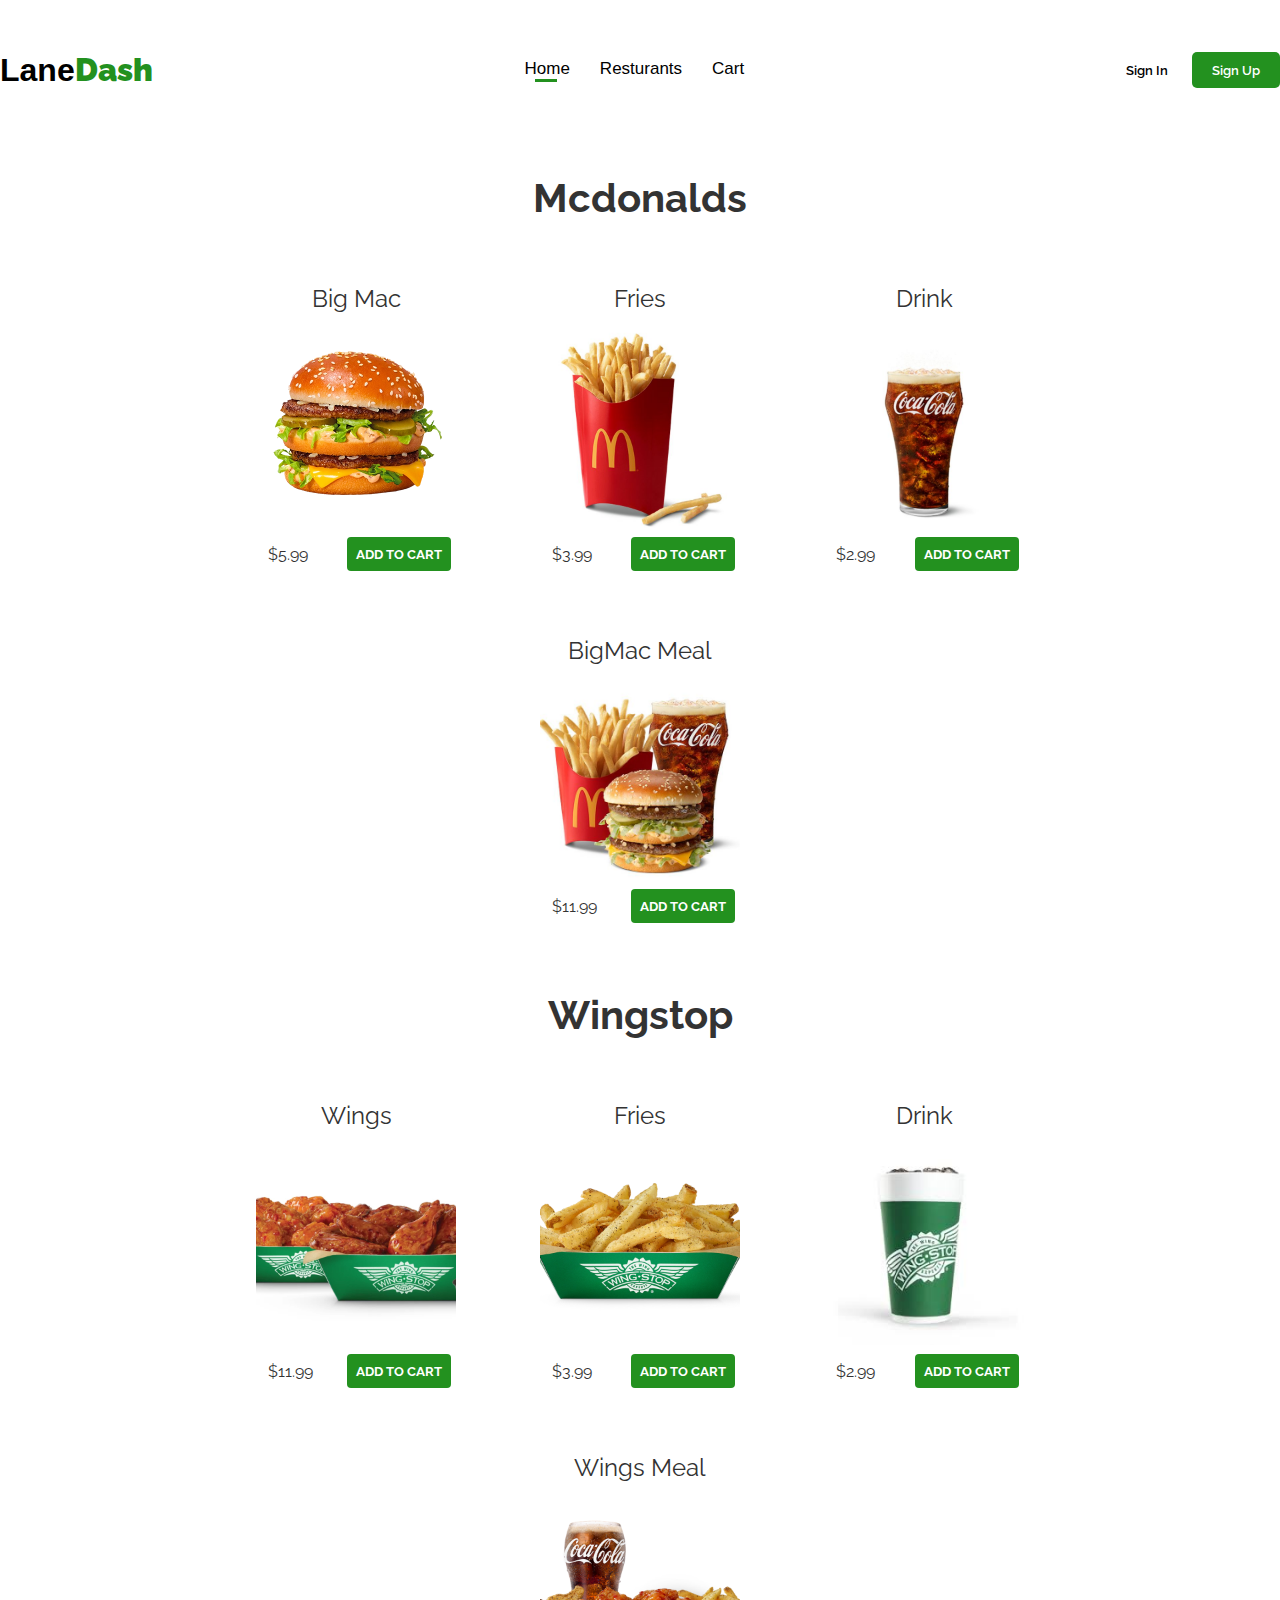
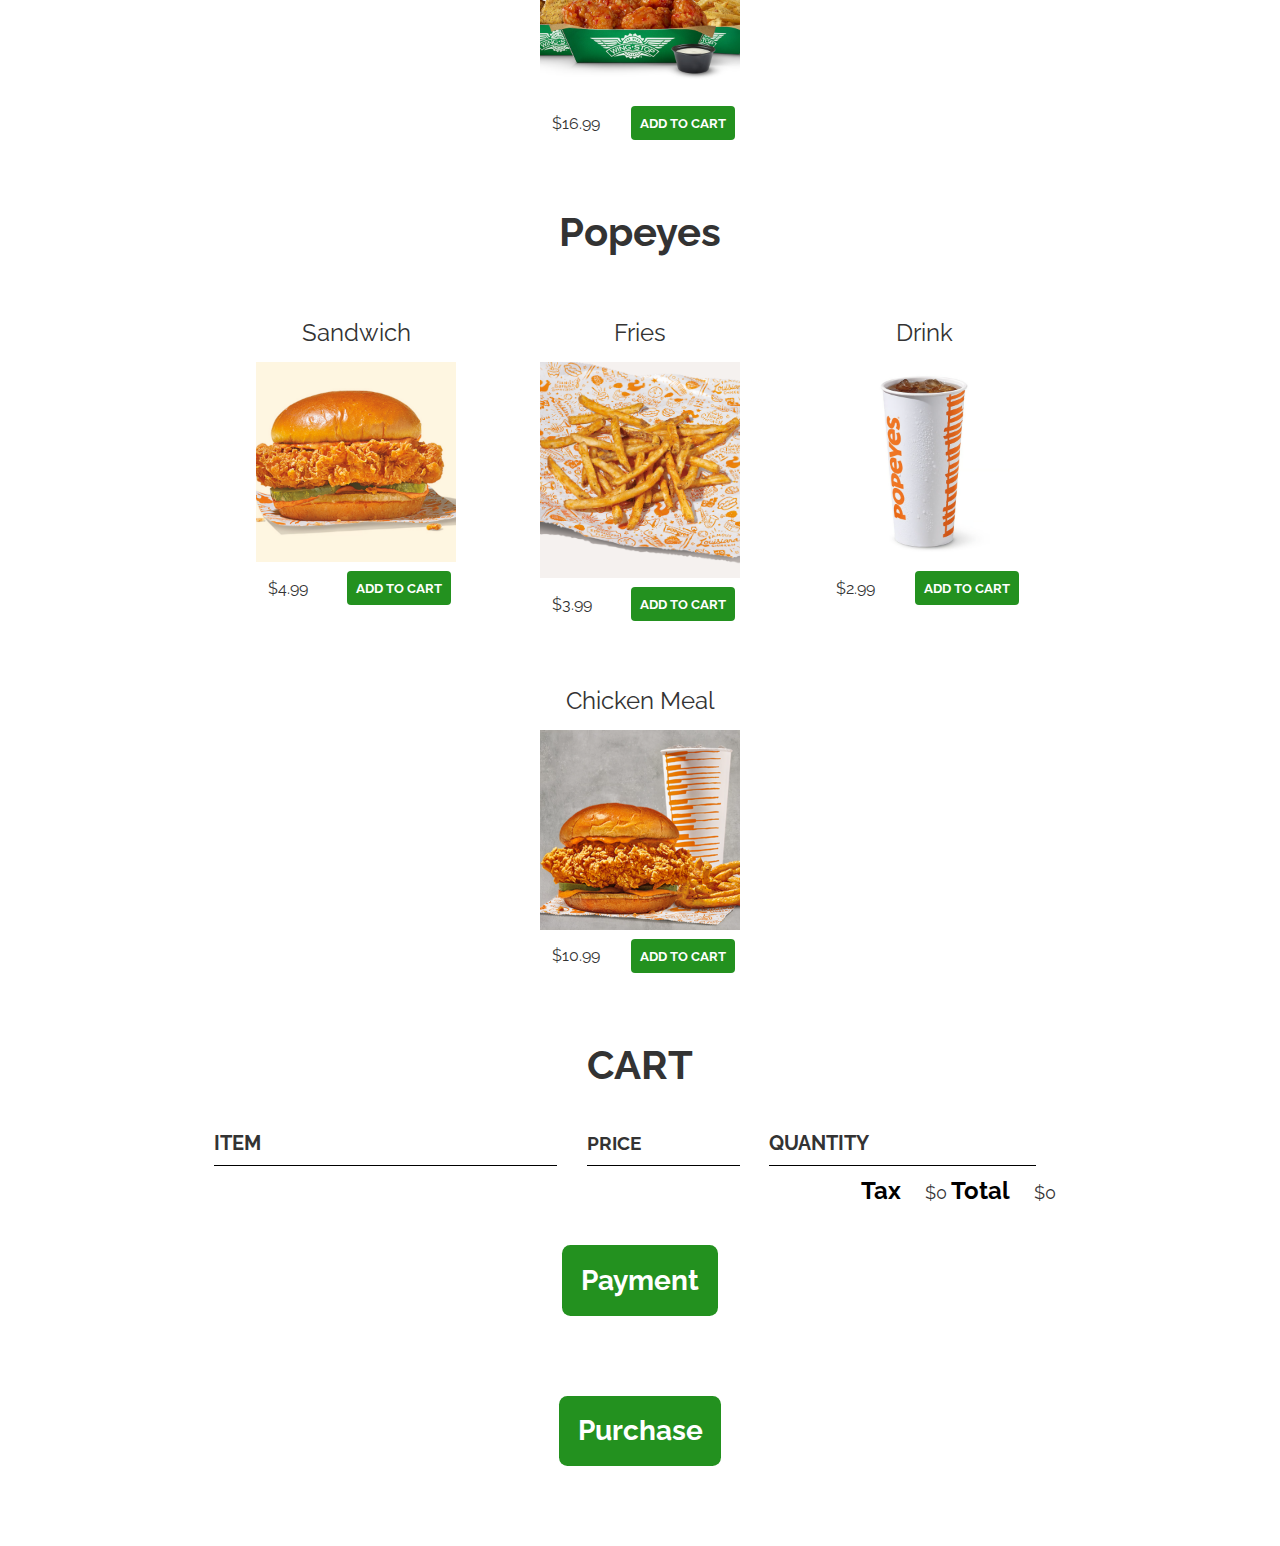
==== commit 088ad027: "addcontent6-3" ====
--- a/cart.html
+++ b/cart.html
@@ -99,7 +99,7 @@
     padding: 0 1.5em;
 }
 .section-header {
-    font-weight: normal;
+    font-weight: bold;
     color: #333;
     text-align: center;
     font-size: 2.5em;
@@ -185,14 +185,14 @@
     display: block;
     width: 100%;
     text-align: center;
-    font-weight: bold;
+    font-weight: normal;
     font-size: 1.5em;
     color: #333;
     margin-bottom: 15px;
 }
 
 .shop-item-image {
-    height: 250px;
+    width: 200px;
 }
 
 .shop-item-details {
@@ -202,6 +202,7 @@
 }
 
 .shop-item-price {
+    padding: 7px;
     flex-grow: 1;
     color: #333;
 }
@@ -349,7 +350,7 @@
     </nav>
     <!--end of nav-->
         <section class="container content-section">
-            <h2 class="section-header">McDonalds</h2>
+            <h2 class="section-header">Mcdonalds</h2>
             <div class="shop-items">
                 <div class="col-lg-3">
                     <div class="shop-item">
@@ -383,7 +384,7 @@
                 </div>
                 <div class="col-lg-3">
                     <div class="shop-item">
-                        <span class="shop-item-title">Big Mac Meal</span>
+                        <span class="shop-item-title">BigMac Meal</span>
                         <img class="shop-item-image" src="media/Header_BigMacCombo_v1_832x472_nutrition-calculator-tile (1).jpeg" alt="">
                         <div class="shop-item-details">
                             <span class="shop-item-price">$11.99</span>
@@ -443,7 +444,7 @@
             <div class="shop-items">
                 <div class="col-lg-3">
                     <div class="shop-item">
-                        <span class="shop-item-title">Chicken Sandwich</span>
+                        <span class="shop-item-title">Sandwich</span>
                         <img class="shop-item-image" src="media/7fa8bce0-d4f6-462d-bbff-c0562e3438a2-retina-large.avif" alt="">
                         <div class="shop-item-details">
                             <span class="shop-item-price">$4.99</span>
@@ -473,7 +474,7 @@
                 </div>
                 <div class="col-lg-3">
                     <div class="shop-item">
-                        <span class="shop-item-title">Sandwich Meal</span>
+                        <span class="shop-item-title">Chicken Meal</span>
                         <img class="shop-item-image" src="media/f11fc0d5-2b62-4b33-b082-4fe1728819e7-retina-large.avif" alt="">
                         <div class="shop-item-details">
                             <span class="shop-item-price">$10.99</span>
